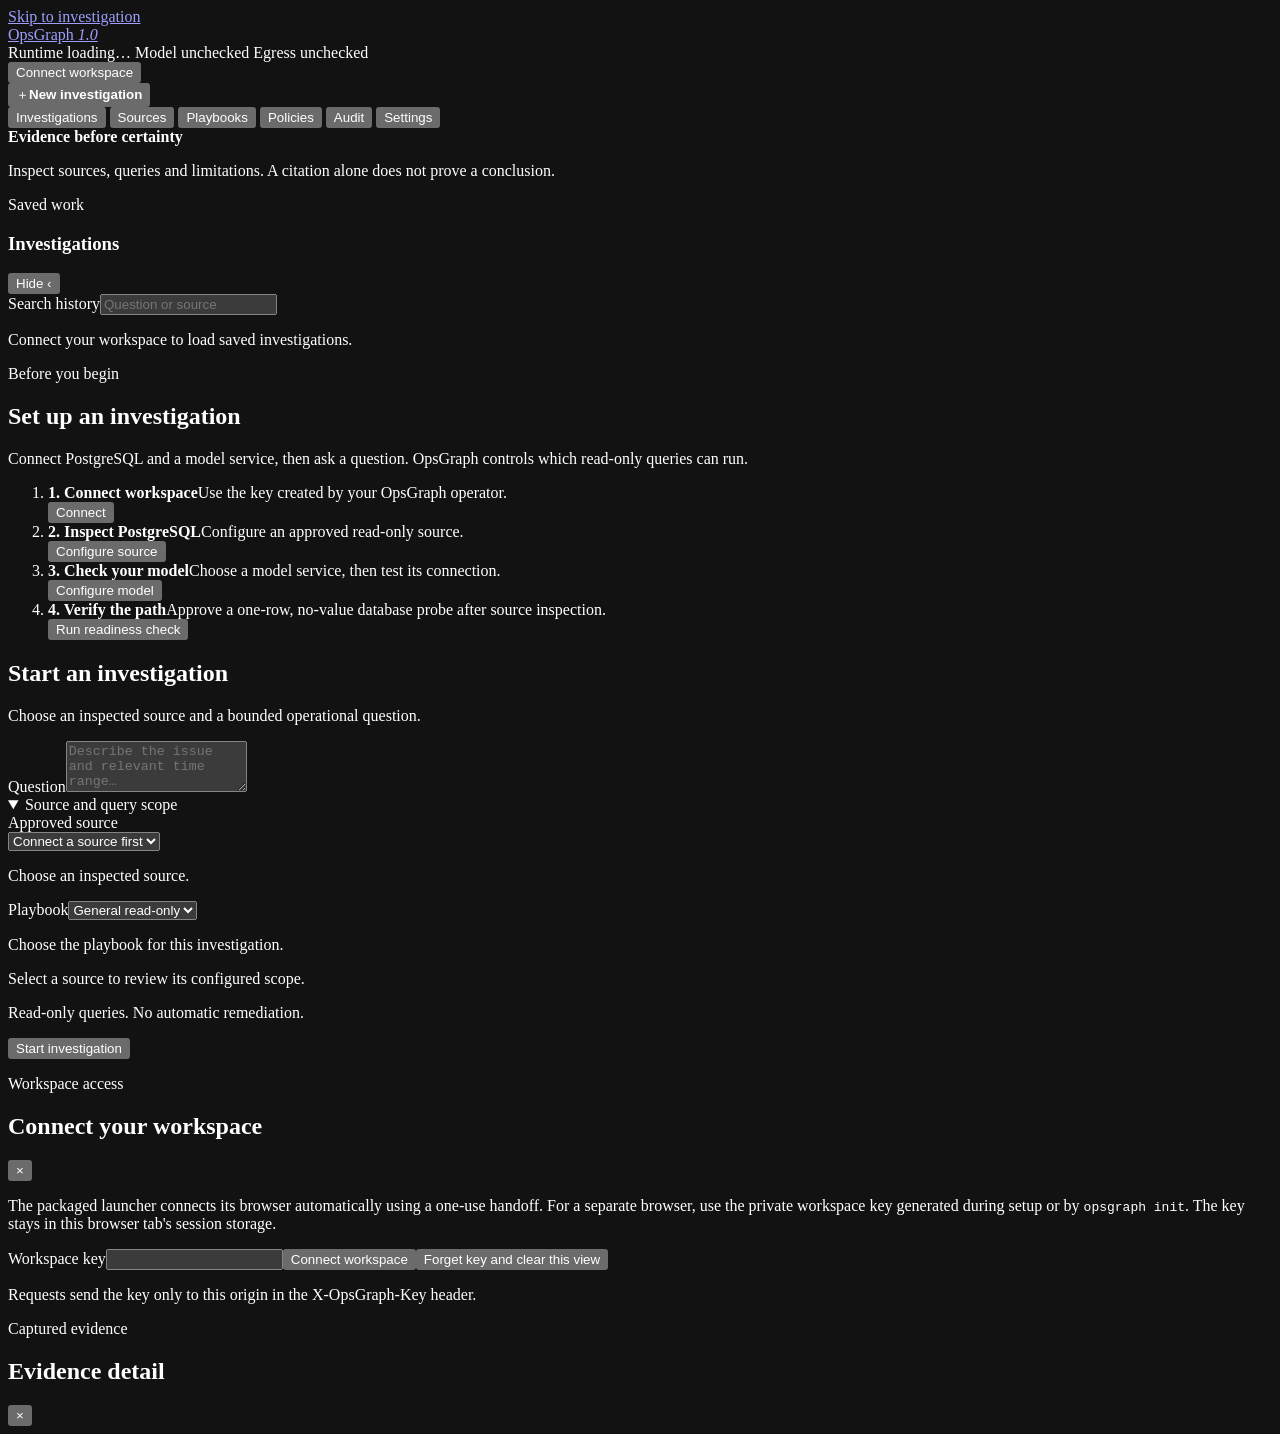
==== src/opsgraph/web/index.html @ 3e3de2ac "Refine investigation hierarchy and preserve navigation context" ====
<!doctype html>
<html lang="en">
<head>
  <meta charset="utf-8">
  <meta name="viewport" content="width=device-width, initial-scale=1, viewport-fit=cover">
  <meta name="description" content="OpsGraph: private PostgreSQL investigations with inspectable evidence.">
  <meta name="color-scheme" content="dark">
  <title>OpsGraph · Investigations</title>
  <link rel="icon" href="/assets/static/favicon.svg" type="image/svg+xml">
  <link rel="stylesheet" href="/assets/static/app.css">
</head>
<body>
  <a class="skip-link" href="#workspace">Skip to investigation</a>
  <header class="trust-bar">
    <a class="wordmark" href="#investigations" data-view="investigations"><img class="brand-mark" src="/assets/static/favicon.svg" alt="" aria-hidden="true">OpsGraph <em>1.0</em></a>
    <div class="trust-signals" aria-label="Reported runtime status">
      <span class="trust-signal checking" id="trustAccess">Runtime loading…</span>
      <span class="trust-signal checking" id="trustModel">Model unchecked</span>
      <span class="trust-signal checking" id="trustEgress">Egress unchecked</span>
    </div>
    <button class="secondary workspace-connect" id="openCredential">Connect workspace</button>
  </header>
  <div class="app-shell">
    <aside class="sidebar" aria-label="Primary navigation">
      <button class="new-investigation" id="newInvestigation"><span aria-hidden="true">＋</span><b>New investigation</b></button>
      <nav id="primaryNav">
        <button class="nav-item active" data-view="investigations" aria-current="page">Investigations</button>
        <button class="nav-item" data-view="sources">Sources</button>
        <button class="nav-item" data-view="playbooks">Playbooks</button>
        <button class="nav-item" data-view="policies">Policies</button>
        <button class="nav-item" data-view="audit">Audit</button>
        <button class="nav-item" data-view="settings">Settings</button>
      </nav>
      <div class="local-runtime"><b>Evidence before certainty</b><p>Inspect sources, queries and limitations. A citation alone does not prove a conclusion.</p></div>
    </aside>
    <main id="workspace" tabindex="-1">
      <div class="notice error" id="globalError" role="alert" hidden></div>
      <section class="view active" data-view-panel="investigations" aria-labelledby="investigationsTitle">
        <div class="investigation-layout">
          <aside class="case-list" id="historyPanel" aria-label="Investigation history">
            <div class="history-heading"><div><p class="eyebrow">Saved work</p><h1 id="investigationsTitle">Investigations</h1></div><button class="history-toggle" id="toggleHistory" aria-controls="historyPanel" aria-expanded="true">Hide ‹</button></div>
            <label for="caseSearch">Search history</label><input id="caseSearch" type="search" placeholder="Question or source">
            <p class="helper" id="historyMessage">Connect your workspace to load saved investigations.</p>
            <div id="caseList"></div>
          </aside>
          <button class="history-rail" id="showHistory" aria-controls="historyPanel" aria-expanded="false" hidden><span>History</span><b aria-hidden="true">›</b></button>
          <section class="case-workspace" aria-label="Current investigation">
            <section class="setup-card" id="onboarding" aria-labelledby="setupTitle">
              <p class="eyebrow">Before you begin</p><h2 id="setupTitle">Set up an investigation</h2>
              <p>Connect PostgreSQL and a model service, then ask a question. OpsGraph controls which read-only queries can run.</p>
              <ol class="setup-checklist">
                <li id="workspaceStep"><div><b id="workspaceStepTitle">1. Connect workspace</b><span id="workspaceReadiness">Use the key created by your OpsGraph operator.</span></div><button class="secondary" id="setupCredential">Connect</button></li>
                <li id="sourceStep"><div><b id="sourceStepTitle">2. Inspect PostgreSQL</b><span id="sourceReadiness">Configure an approved read-only source.</span></div><button class="secondary" id="setupSource" data-view="sources">Configure source</button></li>
                <li id="modelStep"><div><b id="modelStepTitle">3. Check your model</b><span id="modelReadiness">Choose a model service, then test its connection.</span></div><button class="secondary" id="setupModel" data-view="settings">Configure model</button></li>
                <li id="readinessStep"><div><b id="readinessStepTitle">4. Verify the path</b><span id="readinessReadiness">Approve a one-row, no-value database probe after source inspection.</span></div><button class="secondary" id="setupReadiness">Run readiness check</button></li>
              </ol>
            </section>
            <section id="runWorkspace" hidden>
              <header class="run-toolbar"><div class="run-toolbar-meta"><span>Investigation · <b id="runIdentity"></b></span><span class="run-state-badge" id="runState" aria-live="polite"></span><details class="run-scope"><summary id="runScopeSummary">Recorded investigation scope</summary><div id="runScope"></div></details></div><div class="case-actions"><button class="primary" id="openReport">Create report</button><button class="secondary" id="exportEvidence">Export JSON</button><button class="secondary" id="cancelRun" hidden>Cancel run</button><button class="secondary" id="retryRun" hidden>Retry this turn</button></div></header>
              <div class="earlier-turn-banner"><p id="earlierTurnNotice" class="helper" hidden></p><button id="returnLatestTurn" type="button" class="secondary" hidden>Return to latest turn</button></div>
              <div class="canvas-scroll conversation">
                <section class="previous-turn" id="previousTurn" aria-label="Earlier conversation turns" hidden></section>
                <article class="conversation-message operator-message" aria-labelledby="caseTitle">
                  <header class="message-author"><span aria-hidden="true">OP</span><div><b>You</b><small>asked <time id="runCreated"></time></small></div></header>
                  <h2 id="caseTitle" tabindex="-1"></h2><p id="runRelation" class="helper"></p>
                  <div class="message-context"><span>Source <b id="runSource"></b></span><span>Playbook <b id="runSkill"></b></span></div>
                </article>
                <section class="execution-card" aria-labelledby="executionTitle">
                  <div class="execution-heading"><span class="execution-dot" aria-hidden="true"></span><div><h3 id="executionTitle">Execution recorded</h3><p id="stageSummary" aria-live="polite">Waiting for recorded stage events.</p></div></div>
                  <details class="stage-disclosure" id="stageDisclosure"><summary>Show recorded stages</summary><ol class="stage-list" id="stageList"></ol><details class="activity-panel"><summary>Recorded activity</summary><p class="helper">Events recorded by the backend while work happens.</p><ol id="activityLog" aria-live="polite" aria-relevant="additions"></ol></details></details>
                  <p class="current-operation" id="currentOperation" role="status"></p><p class="connection-state" id="streamState" role="status"></p>
                </section>
                <div class="notice error" id="runError" role="alert" hidden></div>
                <article class="conversation-message opsgraph-message conversation-reply" id="conversationReply" hidden><header class="message-author"><span aria-hidden="true">OG</span><div><b>OpsGraph</b><small>Conversation · no database query</small></div></header><p id="conversationReplyText"></p></article>
                <article class="conversation-message opsgraph-message" id="answerThread" hidden>
                  <header class="message-author"><span aria-hidden="true">OG</span><div><b>OpsGraph</b><small id="answerContext">Model assessment · review against saved evidence</small></div></header>
                  <section class="decision-card" id="conclusionCard" hidden><div><p class="eyebrow">Model overview · unverified interpretation</p><h3 id="conclusionTitle"></h3><p>Review findings, captured records and limitations before relying on this assessment.</p></div></section>
                  <section class="finding-grid" id="findingGrid" aria-label="Findings"></section>
                  <section class="limitations-section" id="limitationsSection"><h3>What this result does not establish</h3><ul id="limitations"></ul><p id="captureStatus" class="helper"></p></section>
                  <section class="evidence-section" id="evidenceSection" hidden><button class="secondary" id="toggleEvidence" aria-expanded="false" aria-controls="evidencePanel">Show captured records</button><div id="evidencePanel" hidden><p class="helper">References identify what the model cited. They do not independently establish semantic support or causality.</p><div id="evidenceLedger"></div></div></section>
                </article>
              </div>
            </section>
            <section class="composer-section" aria-labelledby="composerTitle">
              <h2 id="composerTitle">Start an investigation</h2><p id="composerContext" class="helper">Choose an inspected source and a bounded operational question.</p>
              <form id="investigationForm">
                <label for="investigationQuestion">Question</label><textarea id="investigationQuestion" required minlength="1" maxlength="800" rows="3" placeholder="Describe the issue and relevant time range…"></textarea>
                <details class="scope-summary composer-scope" id="composerScopeDetails" open><summary>Source and query scope</summary><div class="composer-controls"><div class="composer-field" id="sourceComposerField"><label for="investigationSource">Approved source</label><div class="select-shell"><select id="investigationSource" required aria-describedby="sourceFieldHelp"><option value="">Connect a source first</option></select><span class="field-status" id="sourceLockBadge" aria-hidden="true" hidden>Same source</span></div><p class="field-help" id="sourceFieldHelp">Choose an inspected source.</p></div><div class="composer-field"><label for="investigationSkill">Playbook</label><select id="investigationSkill" aria-describedby="playbookFieldHelp"><option value="">General read-only</option></select><p class="field-help" id="playbookFieldHelp">Choose the playbook for this investigation.</p></div></div><div id="composerScope">Select a source to review its configured scope.</div></details>
                <div class="notice error" id="composerError" role="alert" hidden></div><div class="composer-actions"><p class="helper">Read-only queries. No automatic remediation.</p><button class="primary" id="submitRun" type="submit">Start investigation</button></div>
              </form>
            </section>
          </section>
        </div>
      </section>
      <section class="view catalog-view" data-view-panel="sources" aria-labelledby="sourcesTitle" hidden>
        <header class="page-header"><div><p class="eyebrow">Your data</p><h1 id="sourcesTitle">Sources</h1><p>Connect an approved PostgreSQL source with a dedicated read-only role.</p></div><button class="primary" id="addSource">Add source</button></header>
        <div class="hosting-intro"><div><span class="section-number" aria-hidden="true">01</span><h2>PostgreSQL, wherever you run it.</h2><p>Local or hosted. One connector, explicit scope, verified access.</p></div><p class="helper">Choosing a host changes setup guidance. Your connection must pass actual inspection and a bounded readiness check.</p></div>
        <div class="source-grid" id="sourceCatalog"><p class="helper">Connect workspace to load sources.</p></div>
        <section class="notice" id="savedConnection" hidden aria-live="polite"><h2>Database connection saved</h2><p>Your private connection is stored on this backend. Choose which tables OpsGraph may read, then check the connection. You do not need to paste it again.</p><button class="primary" id="finishSavedConnection" type="button">Choose tables and check connection</button></section>
        <section class="source-setup" id="sourceSetup" hidden>
          <div class="source-guide-column"><p class="eyebrow">Connection route</p><h2 id="sourceSetupTitle" tabindex="-1">Configure PostgreSQL</h2>
            <label for="sourceHosting">Where is your database hosted?</label><select id="sourceHosting" form="sourceForm"><option value="local">Local PostgreSQL</option><option value="self_hosted">Remote or self-hosted</option><option value="supabase">Supabase</option><option value="neon">Neon</option><option value="aws_rds">AWS RDS PostgreSQL</option><option value="google_cloud_sql">Google Cloud SQL</option><option value="azure">Azure Database for PostgreSQL</option><option value="digitalocean">DigitalOcean Managed PostgreSQL</option></select>
            <div id="hostingGuide" class="hosting-guide" aria-live="polite"><p class="helper">Connect your workspace to load hosting guidance.</p></div><div class="notice error" id="hostingError" role="alert" hidden></div><button class="secondary" id="retryHostingGuides" type="button" hidden>Reload hosting guidance</button>
            <details class="connection-storage"><summary>Configure your private connection</summary><p>The launcher stores your connection privately on the <strong>OpsGraph backend host</strong>. If it is missing, stop the launcher and run <code>opsgraph launch --configure</code>. Choose your hosting option when prompted.</p><p>Advanced installations use an approved environment-variable reference. Never paste a connection URL into browser source fields.</p><p>Source inspection works even when your model is unavailable.</p></details>
            <details class="role-guide"><summary>Create a least-privilege login</summary><p>Enter the exact tables in the source form, then generate a policy-bounded script for a PostgreSQL administrator to review. OpsGraph does not connect with administrator credentials and never executes this script.</p><div class="role-guide-controls"><label for="roleGuideName">Role name</label><input id="roleGuideName" value="opsgraph_reader" pattern="[a-z_][a-z0-9_]{0,62}" maxlength="63"><label for="roleGuideDatabase">Database name (optional)</label><input id="roleGuideDatabase" pattern="[a-z_][a-z0-9_]{0,62}" maxlength="63" placeholder="operations"><button class="secondary" id="generateRoleGuide" type="button">Generate reviewed scope</button></div><div class="notice error" id="roleGuideError" role="alert" hidden></div><p id="roleGuideStatus" class="helper" role="status">No script generated.</p><pre id="roleGuideOutput" hidden><code></code></pre><button class="secondary" id="copyRoleGuide" type="button" hidden>Copy script</button><ul id="roleGuideNotes" class="helper" hidden></ul><p>Passwords are set interactively with <code>createuser --pwprompt</code> or <code>\password</code>, never placed in generated SQL. Remote connections must verify the database certificate.</p></details>
          </div>
          <form id="sourceForm" class="credential-form"><fieldset id="sourceFields">
            <p class="eyebrow">Approved scope</p><h2>Choose what can be read.</h2><p class="helper">Save and inspect checks the actual connection and physical schema. It does not query source records or contact your model.</p>
            <label for="sourceName">Display name</label><input id="sourceName" required placeholder="Staging PostgreSQL">
            <details class="source-advanced"><summary>Connection reference and source identity</summary><label for="sourceId">Source ID</label><input id="sourceId" required pattern="[a-z][a-z0-9\-]{1,63}" placeholder="staging-readonly"><label for="sourceSecretRef">DSN environment variable name</label><input id="sourceSecretRef" required pattern="[A-Z][A-Z0-9_]{2,127}" placeholder="OPSGRAPH_SOURCE_DSN"><small>Must be approved by OPSGRAPH_ALLOWED_POSTGRES_SECRET_REFS. Never enter the connection URL.</small></details>
            <label for="sourceSchemas">Allowed schemas</label><input id="sourceSchemas" required value="public">
            <section id="tableDiscovery" hidden><h3>Choose your tables</h3><p id="tableDiscoveryStatus" class="helper" role="status"></p><div id="tableChoices"></div><button class="secondary" id="retryTableDiscovery" type="button">Refresh table list</button></section>
            <label for="sourceTables">Explicit allowed tables</label><input id="sourceTables" required placeholder="public.jobs, public.queues">
            <div id="inspectedTables" hidden></div>
            <section class="readiness-panel" id="sourceReadinessPanel" aria-labelledby="sourceReadinessTitle" hidden>
              <h3 id="sourceReadinessTitle">Bounded readiness check</h3>
              <p>After reviewing the inspection, approve one real read against one selected table. OpsGraph selects only the constant <code>1</code>, reads at most one row, retains no source value, uses a one-second-or-shorter timeout, and does not contact the model.</p>
              <label for="sourceReadinessTable">Approved table to probe</label><select id="sourceReadinessTable"></select>
              <label class="checkbox-label"><input id="confirmSourceReadiness" type="checkbox"><span>I reviewed this source scope and approve the bounded read described above.</span></label>
              <button class="secondary" id="runSourceReadiness" type="button" disabled>Run bounded readiness check</button>
              <p id="sourceReadinessStatus" role="status">Not run for this source revision.</p>
            </section>
            <label for="sourceEvidenceBindings">Playbook evidence mappings (optional)</label><textarea id="sourceEvidenceBindings" rows="3" placeholder="job_status=public.jobs&#10;queue_state=public.queues"></textarea><small>Required only for specialist playbooks that declare these evidence types. Map each to an allowed table. This is an evidence-coverage binding; it does not define column meanings, units, statuses or relationships. General read-only investigations do not require these mappings.</small>
            <label class="checkbox-label"><input id="sourceExternalEgress" type="checkbox"><span>Permit bounded evidence and schema metadata to reach an external model provider. Keep off for local inference.</span></label>
            <div class="notice error" id="sourceError" role="alert" hidden></div><section class="connection-diagnostic" id="sourceDiagnostic" aria-labelledby="sourceDiagnosticTitle" hidden><p class="eyebrow">Connection needs attention</p><h3 id="sourceDiagnosticTitle">Connection needs attention</h3><ol id="sourceDiagnosticSteps"></ol><p class="helper">No credentials or raw driver output are shown. Correct the configuration, then explicitly run the check again.</p></section><output id="sourceStatus"></output><button class="primary" id="saveSource" type="submit">Save and inspect source</button><button class="secondary" id="sourceContinue" type="button" hidden>Continue to investigation →</button></fieldset>
          </form>
        </section>
      </section>
      <section class="view catalog-view" data-view-panel="playbooks" aria-labelledby="playbooksTitle" hidden><header class="page-header"><div><p class="eyebrow">Repeatable methods</p><h1 id="playbooksTitle">Playbooks</h1><p>Reusable investigation methods. Playbook revisions are separate from the OpsGraph release version.</p></div></header><div class="catalog-grid" id="skillCatalog"><p>Connect workspace to load playbooks.</p></div><details class="advanced-skills"><summary>Advanced: configure a custom playbook</summary><p>Existing JSON configuration workflow. Saving validates a draft; publishing makes it selectable for this workspace.</p><form id="skillForm"><label for="skillJson">Playbook definition JSON</label><textarea id="skillJson" rows="12" required spellcheck="false" placeholder="Paste your playbook definition here"></textarea><div class="notice error" id="skillError" role="alert" hidden></div><p id="skillStatus" role="status"></p><button class="secondary" id="saveSkill" type="submit">Validate and save draft</button> <button class="secondary" id="publishSkill" type="button" disabled>Publish saved draft</button></form></details></section>
      <section class="view catalog-view" data-view-panel="policies" aria-labelledby="policiesTitle" hidden><header class="page-header"><div><p class="eyebrow">Application controls</p><h1 id="policiesTitle">Policies</h1><p>Effective server policy. Source and playbook bounds may further restrict access.</p></div></header><pre class="data-block" id="policyDetails">Connect workspace to load policy.</pre></section>
      <section class="view catalog-view" data-view-panel="audit" aria-labelledby="auditTitle" hidden><header class="page-header"><div><p class="eyebrow">Recorded decisions</p><h1 id="auditTitle">Audit</h1><p>Backend audit records. Local hash verification does not prove that a conclusion is true.</p></div><button class="secondary" id="exportAudit">Export audit</button></header><pre class="data-block" id="auditDetails">Connect workspace to load audit records.</pre></section>
      <section class="view catalog-view" data-view-panel="settings" aria-labelledby="settingsTitle" hidden>
        <header class="page-header"><div><p class="eyebrow">Backend configuration</p><h1 id="settingsTitle">Settings</h1><p>Choose your model, save its connection, then test it with a real structured request.</p></div></header>
        <div class="settings-grid"><section><h2>Provider and model</h2><p>Choose a supported connection preset, enter the exact model identifier, save, and then run the bounded connection test. Configuration stays on this backend.</p>
          <form id="providerForm">
            <fieldset id="providerFields" disabled>
              <label for="modelProvider">Connection preset</label><select id="modelProvider"><optgroup label="Local runtimes"><option value="ollama">Ollama</option><option value="lm_studio">LM Studio</option><option value="vllm">vLLM</option></optgroup><optgroup label="Hosted providers"><option value="openai">OpenAI</option><option value="anthropic">Anthropic</option><option value="openrouter">OpenRouter</option><option value="groq">Groq</option><option value="together">Together AI</option><option value="mistral">Mistral AI</option></optgroup><optgroup label="Manual"><option value="custom_openai">Custom OpenAI-compatible endpoint</option></optgroup></select><p class="helper">Presets select a protocol and safe endpoint defaults. They do not discover models or guarantee account access.</p>
              <label for="modelName">Model identifier</label><input id="modelName" required maxlength="200" placeholder="qwen3:8b" autocomplete="off" spellcheck="false"><p class="helper">Enter a model installed in your runtime or available in your provider account. No model download starts automatically.</p>
              <div id="modelEndpointField"><label for="modelEndpoint">API endpoint</label><input id="modelEndpoint" type="url" required maxlength="2000" placeholder="http://127.0.0.1:11434/v1" spellcheck="false"><p id="modelEndpointHelp" class="helper">Address reachable from the OpsGraph backend. Inside Docker, localhost means the OpsGraph container.</p></div>
              <label for="modelApiKey">API key (optional for local models)</label><input id="modelApiKey" type="password" autocomplete="new-password" spellcheck="false" maxlength="4096" aria-describedby="modelKeyStatus"><p id="modelKeyStatus" class="helper">Stored keys are never displayed. Leave blank to retain a key for the same provider and endpoint.</p>
              <label class="checkbox-label"><input id="clearModelKey" type="checkbox"><span>Remove the saved key</span></label>
              <details class="model-advanced"><summary>Advanced connection settings</summary>
                <label for="modelProfile">Structured response profile</label><select id="modelProfile"><option value="">Preset default</option><option value="ollama">Ollama</option><option value="standard">Standard</option></select>
                <label for="modelReasoning">Reasoning effort</label><select id="modelReasoning"><option value="">Provider default (omit)</option><option value="none">None</option><option value="low">Low</option><option value="medium">Medium</option><option value="high">High</option></select>
                <label for="modelTimeout">Request timeout (seconds)</label><input id="modelTimeout" type="number" min="0.1" max="600" step="0.1" required value="300">
                <label for="modelMaxOutput">Maximum output tokens</label><input id="modelMaxOutput" type="number" min="1" max="32768" step="1" required value="1024"><p class="helper">Caps each structured model response. This does not change the SQL row limit.</p>
              </details>
              <label class="checkbox-label"><input id="modelExternalEgress" type="checkbox"><span>I permit this configuration to contact an external model provider. Investigations additionally require approval on each source.</span></label><p id="modelEgressStatus" class="helper"></p>
              <button class="primary" id="saveProvider" type="submit">Save model configuration</button>
            </fieldset>
            <p id="providerSaveStatus" role="status">Connect your workspace to configure a model.</p><div class="notice error" id="providerSaveError" role="alert" hidden></div>
          </form>
        </section><section><h2>Verify connection</h2><p>Saving validates configuration only. This test sends a small structured request to the selected model; it sends no database schema, question, or evidence.</p><dl class="detail-list" id="providerConfig"><div><dt>Status</dt><dd>Connect workspace to read configuration.</dd></div></dl><button class="primary" id="testProvider">Test actual model connection</button><p id="providerTestStatus" role="status">No connection test performed in this tab.</p><div class="notice error" id="providerError" role="alert" hidden></div></section></div>
        <details class="runtime-details"><summary>Advanced: reported runtime</summary><pre class="data-block" id="runtimeDetails">Reading runtime…</pre></details>
      </section>
    </main>
  </div>
  <div class="drawer-backdrop" id="drawerBackdrop" hidden></div>
  <aside class="drawer" id="credentialDrawer" role="dialog" aria-modal="true" aria-labelledby="credentialDrawerTitle" aria-hidden="true">
    <header><div><p class="eyebrow">Workspace access</p><h2 id="credentialDrawerTitle">Connect your workspace</h2></div><button class="drawer-close" aria-label="Close workspace connection">×</button></header>
    <form class="drawer-body credential-form" id="credentialForm"><p>The packaged launcher connects its browser automatically using a one-use handoff. For a separate browser, use the private workspace key generated during setup or by <code>opsgraph init</code>. The key stays in this browser tab's session storage.</p><label for="workspaceKey">Workspace key</label><input id="workspaceKey" type="password" autocomplete="off" required spellcheck="false"><div class="notice error" id="credentialError" role="alert" hidden></div><button class="primary" id="saveCredential" type="submit">Connect workspace</button><button class="secondary" id="clearCredential" type="button">Forget key and clear this view</button><p class="helper">Requests send the key only to this origin in the X-OpsGraph-Key header.</p></form>
  </aside>
  <aside class="drawer evidence-drawer" id="evidenceDrawer" role="dialog" aria-modal="true" aria-labelledby="evidenceDrawerTitle" aria-hidden="true"><header><div><p class="eyebrow">Captured evidence</p><h2 id="evidenceDrawerTitle">Evidence detail</h2></div><button class="drawer-close" aria-label="Close evidence detail">×</button></header><div class="drawer-body" id="evidenceDetail"></div></aside>
  <dialog class="drawer report-drawer" id="reportDrawer" aria-modal="true" aria-labelledby="reportDrawerTitle" aria-hidden="true">
    <header><div><p class="eyebrow">Evidence handoff</p><h2 id="reportDrawerTitle">Create an incident report</h2></div><button class="drawer-close" aria-label="Close incident report">×</button></header>
    <div class="drawer-body">
      <p>Build a readable Markdown brief from this saved attempt. No new database or model request is made. Failed and incomplete attempts keep their recorded state.</p>
      <form id="reportForm"><fieldset class="report-options"><legend>Choose content to include</legend>
        <label><input type="checkbox" id="reportQuestion" checked><span><b>Question</b><small>Your original investigation request</small></span></label>
        <label><input type="checkbox" id="reportFindings" checked><span><b>Findings and limitations</b><small>Model assessments, references and recorded failures</small></span></label>
        <label><input type="checkbox" id="reportScope" checked><span><b>Execution scope</b><small>Recorded tables, bounds and configuration revisions</small></span></label>
        <label><input type="checkbox" id="reportSql"><span><b>Executed SQL</b><small>May contain sensitive identifiers or literals</small></span></label>
        <label><input type="checkbox" id="reportRows"><span><b>Captured records</b><small>May contain sensitive source values</small></span></label>
      </fieldset><p class="helper">All included content can be sensitive. This report does not automatically redact it. Review the preview before sharing.</p><button class="secondary" id="previewReport" type="submit">Generate preview</button></form>
      <output id="reportStatus"></output><div class="notice error" id="reportError" role="alert" hidden></div>
      <section id="reportPreviewPanel" hidden aria-labelledby="reportPreviewTitle"><div class="report-preview-heading"><h3 id="reportPreviewTitle">Report preview</h3><span id="reportSnapshot"></span></div><article id="reportDocument" class="report-document" aria-label="Readable incident report"></article><details class="report-markdown"><summary>View and select Markdown</summary><textarea id="reportPreview" readonly rows="12" aria-label="Incident report Markdown preview" spellcheck="false"></textarea></details></section>
      <label class="checkbox-label"><input type="checkbox" id="confirmReportReview" disabled><span>I reviewed this preview and its selected content for sharing.</span></label>
      <div class="report-actions"><button class="primary" id="downloadReport" disabled>Download Markdown</button><button class="secondary" id="copyReport" disabled>Copy report</button></div><p class="helper">Downloads stay local. OpsGraph does not send this report to another service.</p>
    </div>
  </dialog>
  <div class="toast" id="toast" role="status" aria-live="polite"></div>
  <script src="/assets/static/events.js"></script>
  <script src="/assets/static/view-state.js"></script>
  <script src="/assets/static/app.js"></script>
</body>
</html>
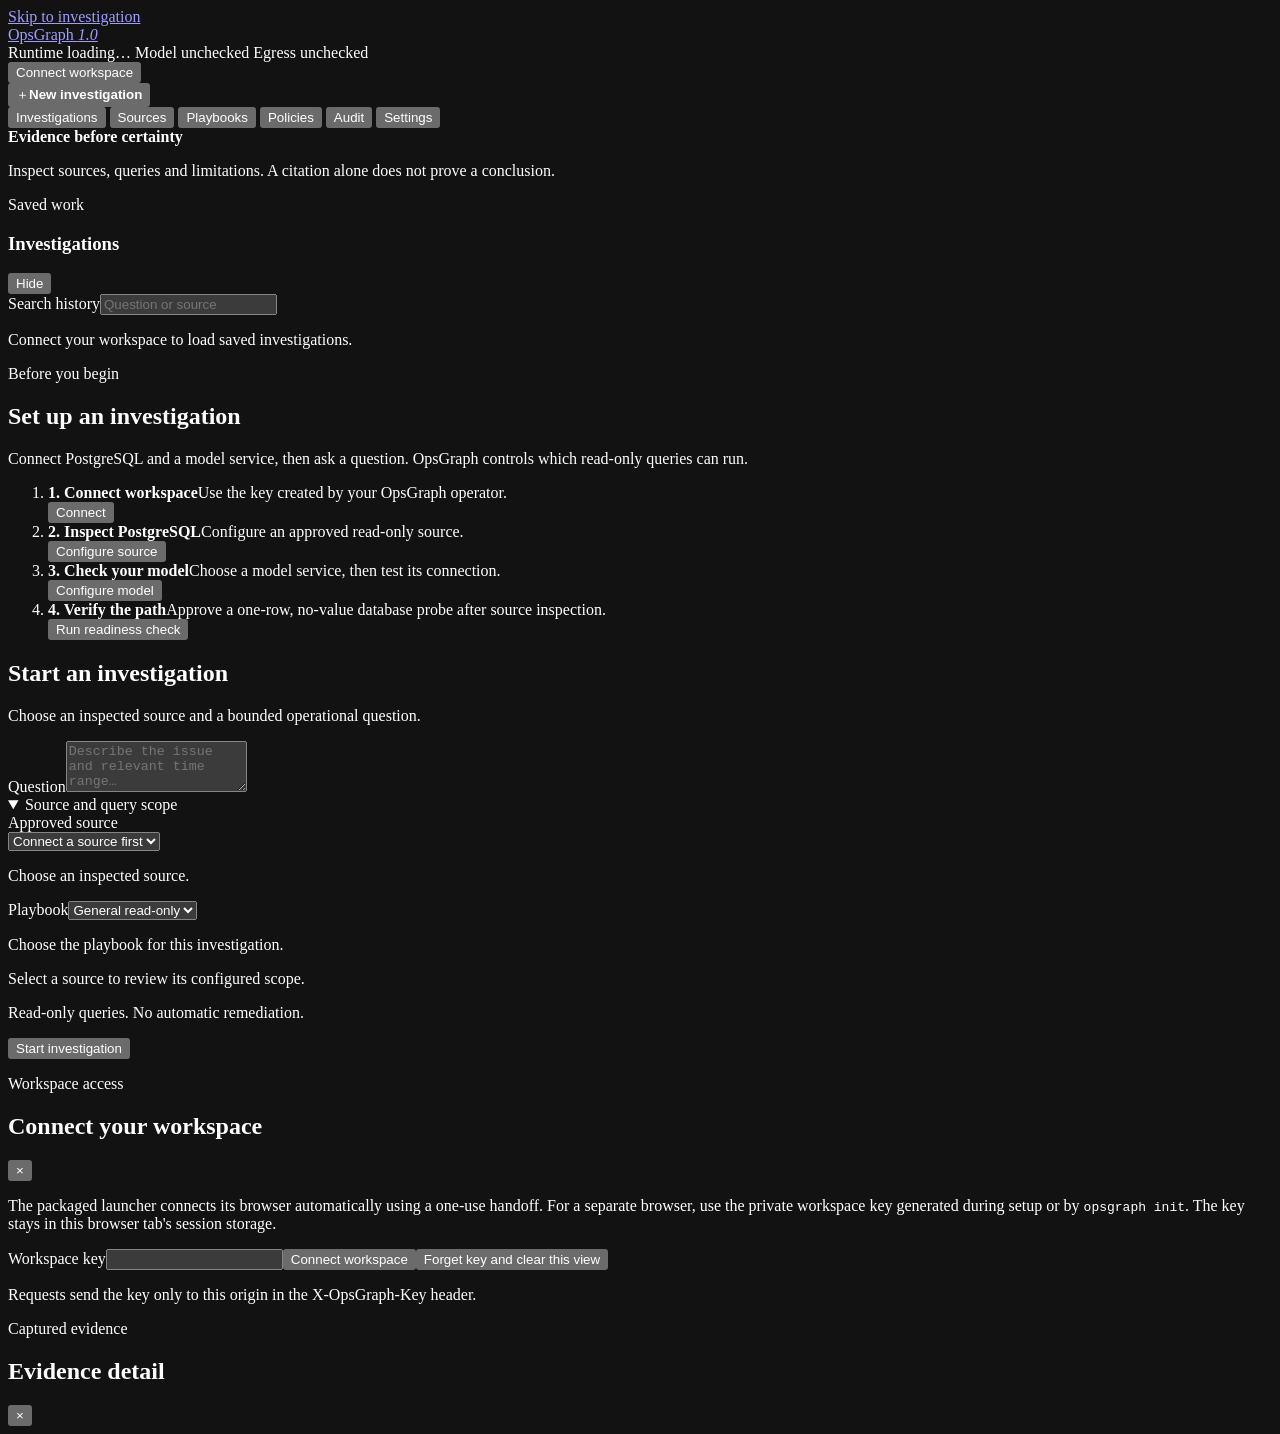
==== commit 1574f021: "Align disclosure and select chevrons across the workspace" ====
--- a/src/opsgraph/web/index.html
+++ b/src/opsgraph/web/index.html
@@ -38,12 +38,12 @@
       <section class="view active" data-view-panel="investigations" aria-labelledby="investigationsTitle">
         <div class="investigation-layout">
           <aside class="case-list" id="historyPanel" aria-label="Investigation history">
-            <div class="history-heading"><div><p class="eyebrow">Saved work</p><h1 id="investigationsTitle">Investigations</h1></div><button class="history-toggle" id="toggleHistory" aria-controls="historyPanel" aria-expanded="true">Hide ‹</button></div>
+            <div class="history-heading"><div><p class="eyebrow">Saved work</p><h1 id="investigationsTitle">Investigations</h1></div><button class="history-toggle" id="toggleHistory" aria-controls="historyPanel" aria-expanded="true" aria-label="Hide investigation history">Hide<span class="control-chevron control-chevron-left" aria-hidden="true"></span></button></div>
             <label for="caseSearch">Search history</label><input id="caseSearch" type="search" placeholder="Question or source">
             <p class="helper" id="historyMessage">Connect your workspace to load saved investigations.</p>
             <div id="caseList"></div>
           </aside>
-          <button class="history-rail" id="showHistory" aria-controls="historyPanel" aria-expanded="false" hidden><span>History</span><b aria-hidden="true">›</b></button>
+          <button class="history-rail" id="showHistory" aria-controls="historyPanel" aria-expanded="false" hidden><span>History</span><b class="control-chevron control-chevron-right" aria-hidden="true"></b></button>
           <section class="case-workspace" aria-label="Current investigation">
             <section class="setup-card" id="onboarding" aria-labelledby="setupTitle">
               <p class="eyebrow">Before you begin</p><h2 id="setupTitle">Set up an investigation</h2>
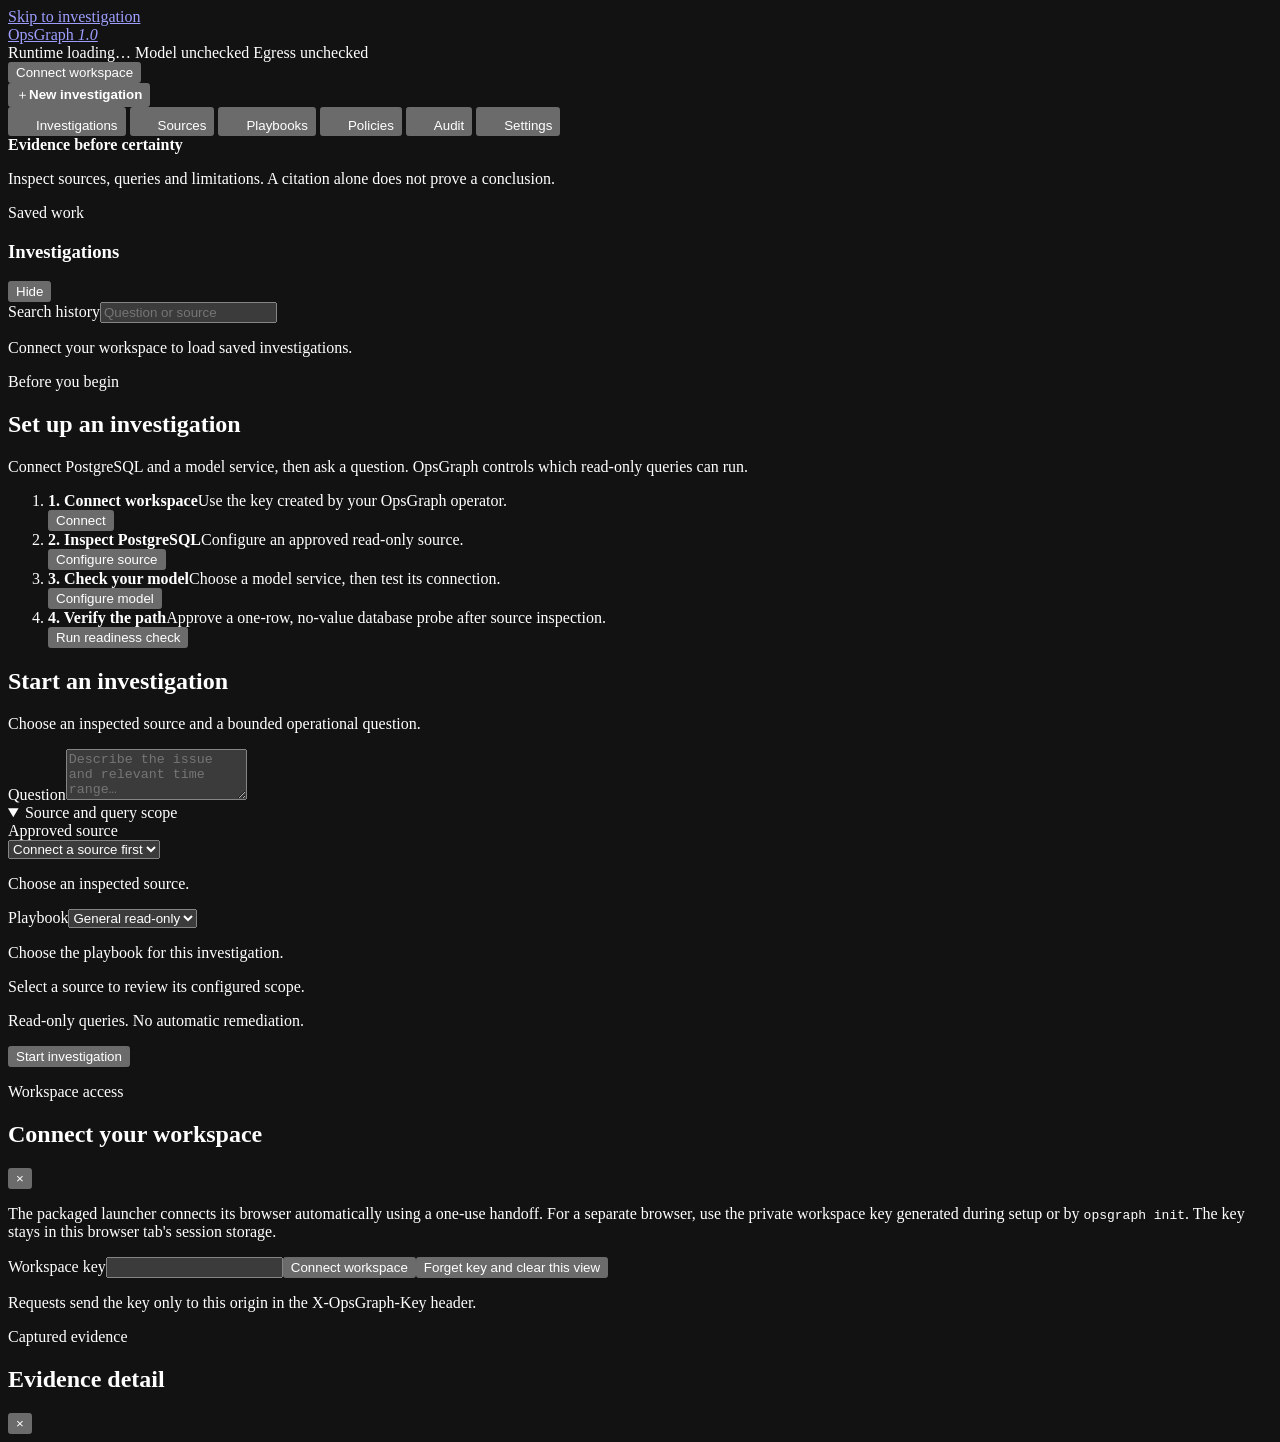
==== commit ffcb1a1b: "Add line icons to workspace navigation and evidence actions" ====
--- a/src/opsgraph/web/index.html
+++ b/src/opsgraph/web/index.html
@@ -24,12 +24,12 @@
     <aside class="sidebar" aria-label="Primary navigation">
       <button class="new-investigation" id="newInvestigation"><span aria-hidden="true">＋</span><b>New investigation</b></button>
       <nav id="primaryNav">
-        <button class="nav-item active" data-view="investigations" aria-current="page">Investigations</button>
-        <button class="nav-item" data-view="sources">Sources</button>
-        <button class="nav-item" data-view="playbooks">Playbooks</button>
-        <button class="nav-item" data-view="policies">Policies</button>
-        <button class="nav-item" data-view="audit">Audit</button>
-        <button class="nav-item" data-view="settings">Settings</button>
+        <button class="nav-item active" data-view="investigations" aria-current="page"><svg class="ui-icon" width="20" height="20" aria-hidden="true" focusable="false"><use href="/assets/static/icons.svg#search"></use></svg>Investigations</button>
+        <button class="nav-item" data-view="sources"><svg class="ui-icon" width="20" height="20" aria-hidden="true" focusable="false"><use href="/assets/static/icons.svg#database"></use></svg>Sources</button>
+        <button class="nav-item" data-view="playbooks"><svg class="ui-icon" width="20" height="20" aria-hidden="true" focusable="false"><use href="/assets/static/icons.svg#book-open"></use></svg>Playbooks</button>
+        <button class="nav-item" data-view="policies"><svg class="ui-icon" width="20" height="20" aria-hidden="true" focusable="false"><use href="/assets/static/icons.svg#shield-check"></use></svg>Policies</button>
+        <button class="nav-item" data-view="audit"><svg class="ui-icon" width="20" height="20" aria-hidden="true" focusable="false"><use href="/assets/static/icons.svg#scroll-text"></use></svg>Audit</button>
+        <button class="nav-item" data-view="settings"><svg class="ui-icon" width="20" height="20" aria-hidden="true" focusable="false"><use href="/assets/static/icons.svg#sliders"></use></svg>Settings</button>
       </nav>
       <div class="local-runtime"><b>Evidence before certainty</b><p>Inspect sources, queries and limitations. A citation alone does not prove a conclusion.</p></div>
     </aside>
@@ -56,7 +56,7 @@
               </ol>
             </section>
             <section id="runWorkspace" hidden>
-              <header class="run-toolbar"><div class="run-toolbar-meta"><span>Investigation · <b id="runIdentity"></b></span><span class="run-state-badge" id="runState" aria-live="polite"></span><details class="run-scope"><summary id="runScopeSummary">Recorded investigation scope</summary><div id="runScope"></div></details></div><div class="case-actions"><button class="primary" id="openReport">Create report</button><button class="secondary" id="exportEvidence">Export JSON</button><button class="secondary" id="cancelRun" hidden>Cancel run</button><button class="secondary" id="retryRun" hidden>Retry this turn</button></div></header>
+              <header class="run-toolbar"><div class="run-toolbar-meta"><span>Investigation · <b id="runIdentity"></b></span><span class="run-state-badge" id="runState" aria-live="polite"></span><details class="run-scope"><summary id="runScopeSummary">Recorded investigation scope</summary><div id="runScope"></div></details></div><div class="case-actions"><button class="primary icon-label" id="openReport"><svg class="ui-icon" width="20" height="20" aria-hidden="true" focusable="false"><use href="/assets/static/icons.svg#file-down"></use></svg>Create report</button><button class="secondary" id="exportEvidence">Export JSON</button><button class="secondary" id="cancelRun" hidden>Cancel run</button><button class="secondary" id="retryRun" hidden>Retry this turn</button></div></header>
               <div class="earlier-turn-banner"><p id="earlierTurnNotice" class="helper" hidden></p><button id="returnLatestTurn" type="button" class="secondary" hidden>Return to latest turn</button></div>
               <div class="canvas-scroll conversation">
                 <section class="previous-turn" id="previousTurn" aria-label="Earlier conversation turns" hidden></section>
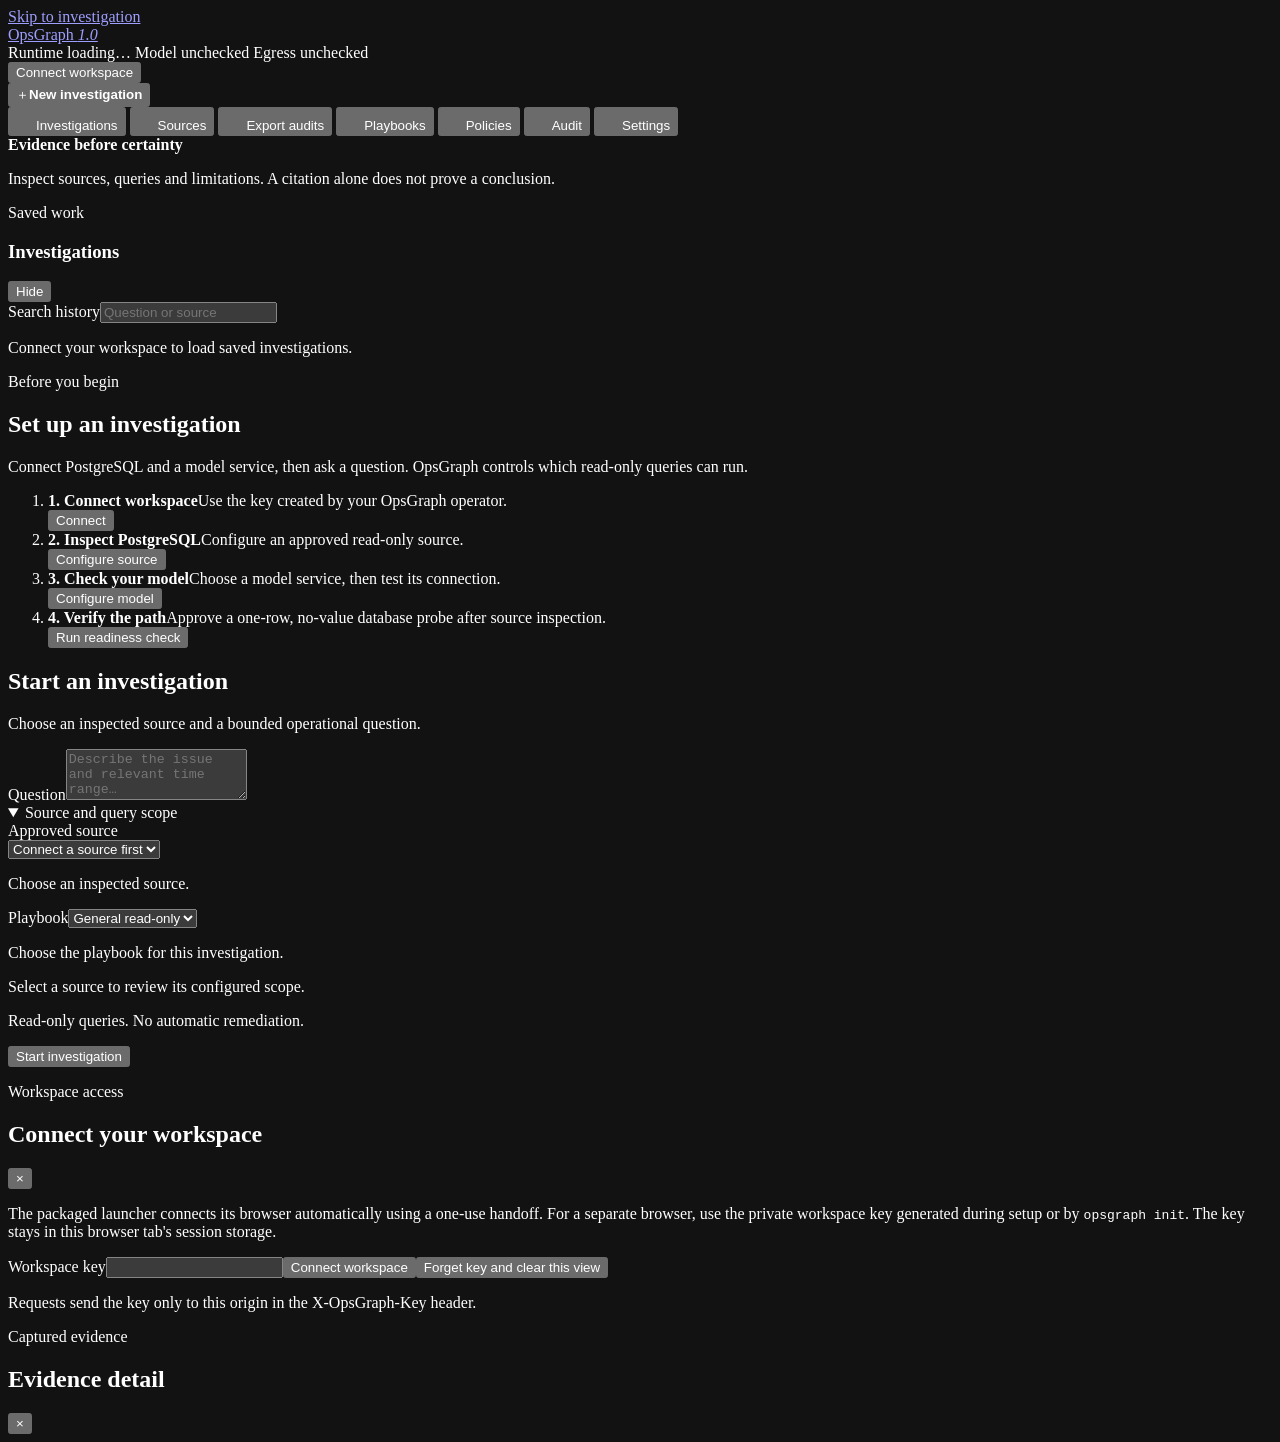
==== commit a8ee361d: "Add export audit workspace and isolated synthetic smoke demo" ====
--- a/src/opsgraph/web/index.html
+++ b/src/opsgraph/web/index.html
@@ -26,6 +26,7 @@
       <nav id="primaryNav">
         <button class="nav-item active" data-view="investigations" aria-current="page"><svg class="ui-icon" width="20" height="20" aria-hidden="true" focusable="false"><use href="/assets/static/icons.svg#search"></use></svg>Investigations</button>
         <button class="nav-item" data-view="sources"><svg class="ui-icon" width="20" height="20" aria-hidden="true" focusable="false"><use href="/assets/static/icons.svg#database"></use></svg>Sources</button>
+        <button class="nav-item" data-view="work-outcomes"><svg class="ui-icon" width="20" height="20" aria-hidden="true" focusable="false"><use href="/assets/static/icons.svg#file-search"></use></svg>Export audits</button>
         <button class="nav-item" data-view="playbooks"><svg class="ui-icon" width="20" height="20" aria-hidden="true" focusable="false"><use href="/assets/static/icons.svg#book-open"></use></svg>Playbooks</button>
         <button class="nav-item" data-view="policies"><svg class="ui-icon" width="20" height="20" aria-hidden="true" focusable="false"><use href="/assets/static/icons.svg#shield-check"></use></svg>Policies</button>
         <button class="nav-item" data-view="audit"><svg class="ui-icon" width="20" height="20" aria-hidden="true" focusable="false"><use href="/assets/static/icons.svg#scroll-text"></use></svg>Audit</button>
@@ -126,6 +127,30 @@
           </form>
         </section>
       </section>
+      <section class="view catalog-view" data-view-panel="work-outcomes" aria-labelledby="workOutcomesTitle" hidden>
+        <header class="page-header"><div><p class="eyebrow">Promises → outcomes</p><h1 id="workOutcomesTitle">Which exports missed their deadline?</h1><p>Count accepted work, retain uncertainty and recheck the same cohort. Application calculations; no model needed.</p></div><button class="secondary" id="mwRefresh" disabled>Refresh saved audits</button></header>
+        <div class="notice error" id="mwError" role="alert" hidden></div><p id="mwStatus" role="status">Connect workspace to load reviewed contracts.</p>
+        <div class="outcome-layout">
+          <section class="outcome-inputs"><h2>Audit scope</h2><form id="mwForm"><fieldset id="mwFields" disabled>
+            <label for="mwContract">Reviewed contract</label><select id="mwContract" required><option value="">Select a reviewed contract</option></select><details><summary>Inspect selected definition</summary><pre class="data-block" id="mwDefinition">No contract selected.</pre></details>
+            <label for="mwTenant">Tenant identifier</label><input id="mwTenant" required maxlength="128" autocomplete="off" placeholder="tenant-a">
+            <label for="mwStart">Accepted from (inclusive, UTC)</label><input id="mwStart" type="datetime-local" step="1" required>
+            <label for="mwEnd">Accepted before (exclusive, UTC)</label><input id="mwEnd" type="datetime-local" step="1" required>
+            <label for="mwCutoff">Outcome cutoff (UTC)</label><input id="mwCutoff" type="datetime-local" step="1" required><p class="helper">One tenant; at most 31 days. The cutoff must be at or after the window ends. Counts use the whole accepted population; the examples are bounded.</p>
+            <button class="primary" type="submit" id="mwRun">Run export audit</button>
+          </fieldset></form>
+          <details class="outcome-contract-review"><summary>Operator: review a contract</summary><p>First configure, inspect and verify a read-only PostgreSQL source in Sources. Review the mapping and the meaning of its authoritative coverage watermark. Validation checks columns and scope; it cannot prove these business meanings.</p><form id="mwReviewForm"><fieldset id="mwReviewFields" disabled><label for="mwContractJson">Complete WorkOutcomeContract JSON</label><textarea id="mwContractJson" required rows="10" spellcheck="false"></textarea><label class="checkbox-label"><input type="checkbox" id="mwConfirm" required><span>I reviewed the promise grain, tenant joins, deadline, terminal statuses, legitimate cancellations and authoritative source coverage.</span></label><button class="secondary" type="submit" id="mwSave">Save immutable reviewed version</button></fieldset></form></details>
+          <h2>Saved export audits</h2><div id="mwHistory"><p class="helper">No audits loaded.</p></div>
+        </section>
+        <section id="mwResult" class="outcome-result" hidden aria-labelledby="mwResultTitle"><p class="eyebrow">Captured reconciliation</p><h2 id="mwResultTitle" tabindex="-1">Audit result</h2><p id="mwScope"></p><div id="mwCounts" class="outcome-counts"></div><p id="mwQuality" class="helper"></p><p id="mwComparison" role="status"></p>
+          <section><h3>Overdue examples</h3><p id="mwSampleNote" class="helper"></p><div class="outcome-table-wrap"><table class="outcome-table"><thead><tr><th>Promise</th><th>Customer</th><th>Deadline (UTC)</th></tr></thead><tbody id="mwExamples"></tbody></table></div></section>
+          <h3>What this establishes</h3><ul id="mwLimitations"></ul>
+          <form id="mwRecheckForm"><fieldset id="mwRecheckFields" disabled><label for="mwLater">Recheck this same cohort at a later cutoff (UTC)</label><input id="mwLater" type="datetime-local" step="1" required><p class="helper">Only the cutoff changes. This rereads the database and preserves the earlier capture. It does not retry or repair customer work.</p><button class="secondary" id="mwRecheck" type="submit">Recheck original cohort</button></fieldset></form>
+          <div class="case-actions"><button class="secondary" id="mwInspect" disabled>Open saved evidence / report</button><button class="secondary" id="mwExport" disabled>Export audit JSON</button><button class="secondary" id="mwCancel" hidden>Cancel audit</button></div>
+          <details><summary>Developer evidence: SQL and calculation</summary><p class="helper">Inspect the exact captured query, full totals and separately hashed calculation. Digests do not authenticate database origin or establish causality.</p><pre class="data-block" id="mwEvidence"></pre></details>
+        </section>
+      </div>
+      </section>
       <section class="view catalog-view" data-view-panel="playbooks" aria-labelledby="playbooksTitle" hidden><header class="page-header"><div><p class="eyebrow">Repeatable methods</p><h1 id="playbooksTitle">Playbooks</h1><p>Reusable investigation methods. Playbook revisions are separate from the OpsGraph release version.</p></div></header><div class="catalog-grid" id="skillCatalog"><p>Connect workspace to load playbooks.</p></div><details class="advanced-skills"><summary>Advanced: configure a custom playbook</summary><p>Existing JSON configuration workflow. Saving validates a draft; publishing makes it selectable for this workspace.</p><form id="skillForm"><label for="skillJson">Playbook definition JSON</label><textarea id="skillJson" rows="12" required spellcheck="false" placeholder="Paste your playbook definition here"></textarea><div class="notice error" id="skillError" role="alert" hidden></div><p id="skillStatus" role="status"></p><button class="secondary" id="saveSkill" type="submit">Validate and save draft</button> <button class="secondary" id="publishSkill" type="button" disabled>Publish saved draft</button></form></details></section>
       <section class="view catalog-view" data-view-panel="policies" aria-labelledby="policiesTitle" hidden><header class="page-header"><div><p class="eyebrow">Application controls</p><h1 id="policiesTitle">Policies</h1><p>Effective server policy. Source and playbook bounds may further restrict access.</p></div></header><pre class="data-block" id="policyDetails">Connect workspace to load policy.</pre></section>
       <section class="view catalog-view" data-view-panel="audit" aria-labelledby="auditTitle" hidden><header class="page-header"><div><p class="eyebrow">Recorded decisions</p><h1 id="auditTitle">Audit</h1><p>Backend audit records. Local hash verification does not prove that a conclusion is true.</p></div><button class="secondary" id="exportAudit">Export audit</button></header><pre class="data-block" id="auditDetails">Connect workspace to load audit records.</pre></section>
@@ -167,7 +192,7 @@
       <p>Build a readable Markdown brief from this saved attempt. No new database or model request is made. Failed and incomplete attempts keep their recorded state.</p>
       <form id="reportForm"><fieldset class="report-options"><legend>Choose content to include</legend>
         <label><input type="checkbox" id="reportQuestion" checked><span><b>Question</b><small>Your original investigation request</small></span></label>
-        <label><input type="checkbox" id="reportFindings" checked><span><b>Findings and limitations</b><small>Model assessments, references and recorded failures</small></span></label>
+        <label><input type="checkbox" id="reportFindings" checked><span><b>Findings and limitations</b><small>Recorded assessments or calculations, references and failures</small></span></label>
         <label><input type="checkbox" id="reportScope" checked><span><b>Execution scope</b><small>Recorded tables, bounds and configuration revisions</small></span></label>
         <label><input type="checkbox" id="reportSql"><span><b>Executed SQL</b><small>May contain sensitive identifiers or literals</small></span></label>
         <label><input type="checkbox" id="reportRows"><span><b>Captured records</b><small>May contain sensitive source values</small></span></label>
@@ -181,6 +206,7 @@
   <div class="toast" id="toast" role="status" aria-live="polite"></div>
   <script src="/assets/static/events.js"></script>
   <script src="/assets/static/view-state.js"></script>
+  <script src="/assets/static/work-outcomes.js"></script>
   <script src="/assets/static/app.js"></script>
 </body>
 </html>
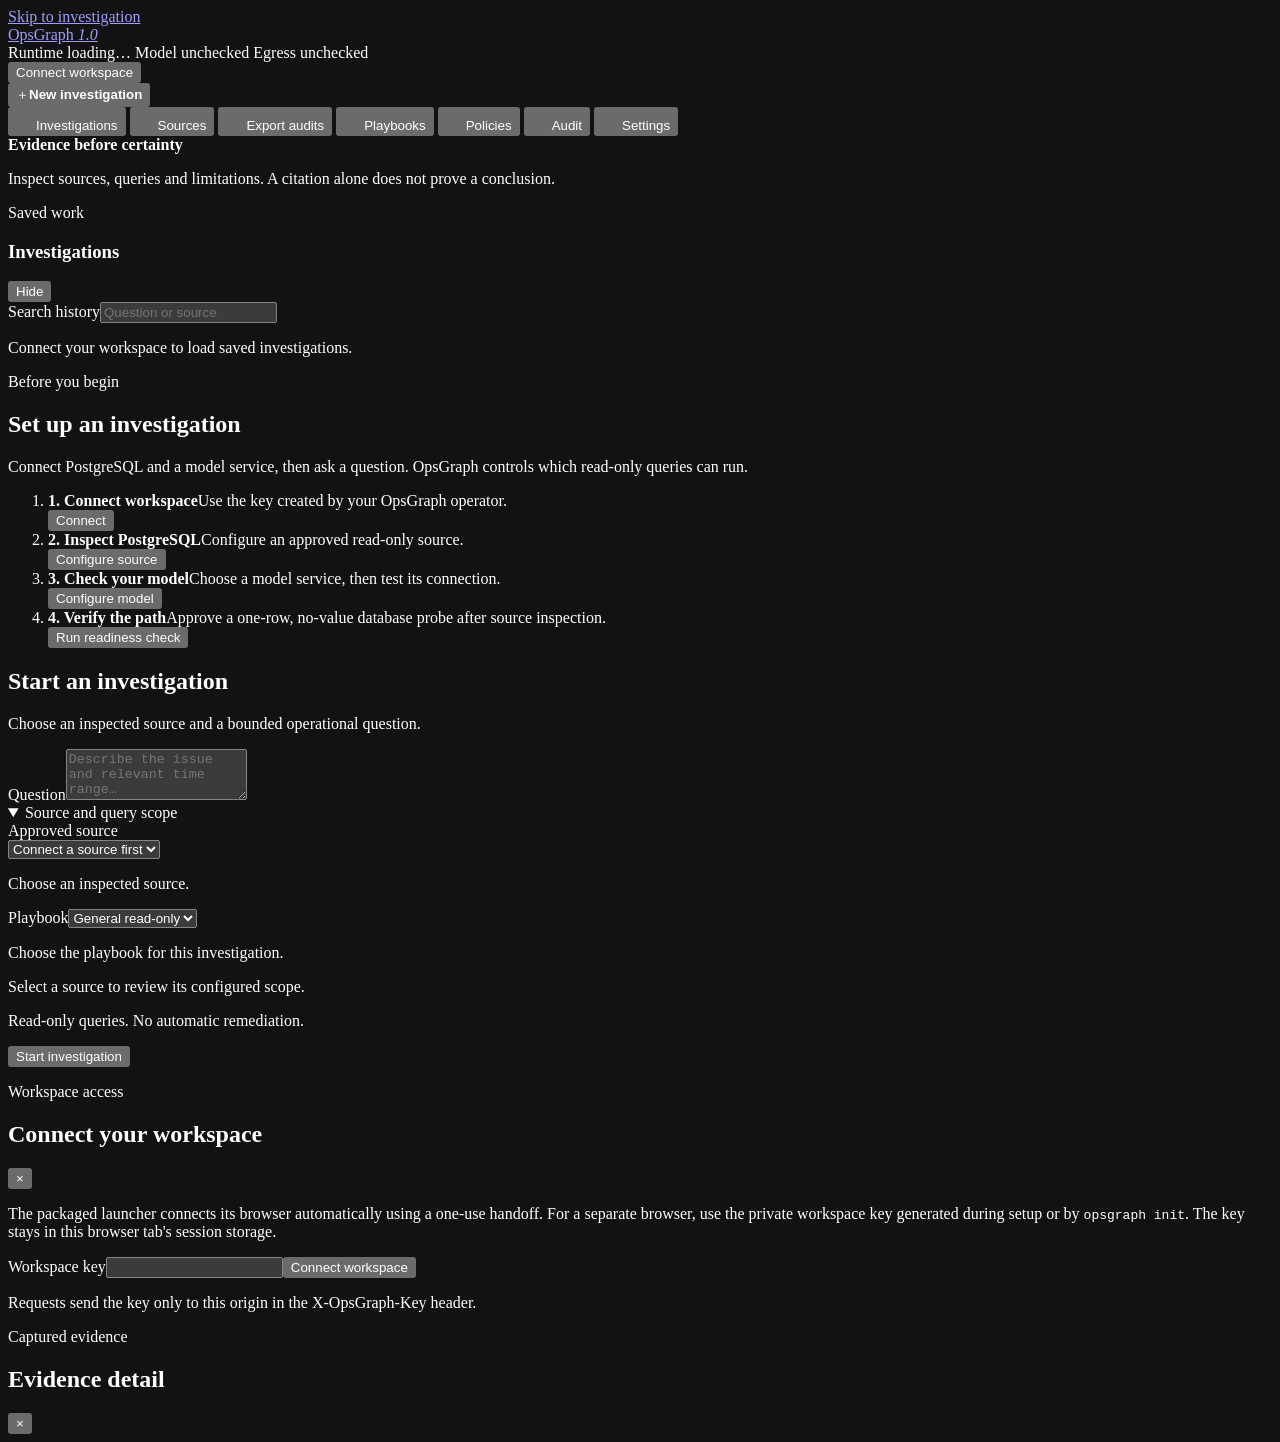
==== commit 52a87578: "Guide source setup and preserve check history" ====
--- a/src/opsgraph/web/index.html
+++ b/src/opsgraph/web/index.html
@@ -78,7 +78,7 @@
                   <section class="decision-card" id="conclusionCard" hidden><div><p class="eyebrow">Model overview · unverified interpretation</p><h3 id="conclusionTitle"></h3><p>Review findings, captured records and limitations before relying on this assessment.</p></div></section>
                   <section class="finding-grid" id="findingGrid" aria-label="Findings"></section>
                   <section class="limitations-section" id="limitationsSection"><h3>What this result does not establish</h3><ul id="limitations"></ul><p id="captureStatus" class="helper"></p></section>
-                  <section class="evidence-section" id="evidenceSection" hidden><button class="secondary" id="toggleEvidence" aria-expanded="false" aria-controls="evidencePanel">Show captured records</button><div id="evidencePanel" hidden><p class="helper">References identify what the model cited. They do not independently establish semantic support or causality.</p><div id="evidenceLedger"></div></div></section>
+                  <section class="evidence-section" id="evidenceSection" hidden><button class="secondary" id="toggleEvidence" aria-expanded="false" aria-controls="evidencePanel">Show captured records</button><div id="evidencePanel" hidden><p class="helper" id="evidenceReferenceHelp">References identify what the model cited. They do not independently establish semantic support or causality.</p><div id="evidenceLedger"></div></div></section>
                 </article>
               </div>
             </section>
@@ -99,55 +99,67 @@
         <div class="source-grid" id="sourceCatalog"><p class="helper">Connect workspace to load sources.</p></div>
         <section class="notice" id="savedConnection" hidden aria-live="polite"><h2>Database connection saved</h2><p>Your private connection is stored on this backend. Choose which tables OpsGraph may read, then check the connection. You do not need to paste it again.</p><button class="primary" id="finishSavedConnection" type="button">Choose tables and check connection</button></section>
         <section class="source-setup" id="sourceSetup" hidden>
-          <div class="source-guide-column"><p class="eyebrow">Connection route</p><h2 id="sourceSetupTitle" tabindex="-1">Configure PostgreSQL</h2>
-            <label for="sourceHosting">Where is your database hosted?</label><select id="sourceHosting" form="sourceForm"><option value="local">Local PostgreSQL</option><option value="self_hosted">Remote or self-hosted</option><option value="supabase">Supabase</option><option value="neon">Neon</option><option value="aws_rds">AWS RDS PostgreSQL</option><option value="google_cloud_sql">Google Cloud SQL</option><option value="azure">Azure Database for PostgreSQL</option><option value="digitalocean">DigitalOcean Managed PostgreSQL</option></select>
-            <div id="hostingGuide" class="hosting-guide" aria-live="polite"><p class="helper">Connect your workspace to load hosting guidance.</p></div><div class="notice error" id="hostingError" role="alert" hidden></div><button class="secondary" id="retryHostingGuides" type="button" hidden>Reload hosting guidance</button>
-            <details class="connection-storage"><summary>Configure your private connection</summary><p>The launcher stores your connection privately on the <strong>OpsGraph backend host</strong>. If it is missing, stop the launcher and run <code>opsgraph launch --configure</code>. Choose your hosting option when prompted.</p><p>Advanced installations use an approved environment-variable reference. Never paste a connection URL into browser source fields.</p><p>Source inspection works even when your model is unavailable.</p></details>
-            <details class="role-guide"><summary>Create a least-privilege login</summary><p>Enter the exact tables in the source form, then generate a policy-bounded script for a PostgreSQL administrator to review. OpsGraph does not connect with administrator credentials and never executes this script.</p><div class="role-guide-controls"><label for="roleGuideName">Role name</label><input id="roleGuideName" value="opsgraph_reader" pattern="[a-z_][a-z0-9_]{0,62}" maxlength="63"><label for="roleGuideDatabase">Database name (optional)</label><input id="roleGuideDatabase" pattern="[a-z_][a-z0-9_]{0,62}" maxlength="63" placeholder="operations"><button class="secondary" id="generateRoleGuide" type="button">Generate reviewed scope</button></div><div class="notice error" id="roleGuideError" role="alert" hidden></div><p id="roleGuideStatus" class="helper" role="status">No script generated.</p><pre id="roleGuideOutput" hidden><code></code></pre><button class="secondary" id="copyRoleGuide" type="button" hidden>Copy script</button><ul id="roleGuideNotes" class="helper" hidden></ul><p>Passwords are set interactively with <code>createuser --pwprompt</code> or <code>\password</code>, never placed in generated SQL. Remote connections must verify the database certificate.</p></details>
-          </div>
+          <div class="source-setup-heading"><div><p class="eyebrow">Connect safely · one step at a time</p><h2 id="sourceSetupTitle" tabindex="-1">Step 1 of 5 · Database host</h2></div><button class="secondary" id="closeSourceSetup" type="button">Back to sources</button></div>
+          <ol class="source-progress" aria-label="Source setup progress"><li data-source-progress="1" aria-current="step">1. Host</li><li data-source-progress="2">2. Connection</li><li data-source-progress="3">3. Tables</li><li data-source-progress="4">4. Review</li><li data-source-progress="5">5. Finish</li></ol>
+          <section data-source-step="1">
+            <div class="provider-choice"><span id="sourceProviderIcon"></span><div><label for="sourceHosting">Where is your database hosted?</label><select id="sourceHosting" form="sourceForm"><option value="local">Local PostgreSQL</option><option value="self_hosted">Remote or self-hosted</option><option value="supabase">Supabase</option><option value="neon">Neon</option><option value="aws_rds">AWS RDS PostgreSQL</option><option value="google_cloud_sql">Google Cloud SQL</option><option value="azure">Azure Database for PostgreSQL</option><option value="digitalocean">DigitalOcean Managed PostgreSQL</option></select></div></div>
+            <p id="sourceProviderTip" class="notice"></p>
+            <div id="hostingGuide" class="hosting-guide" aria-live="polite"></div><div class="notice error" id="hostingError" role="alert" hidden></div><button class="secondary" id="retryHostingGuides" type="button" hidden>Reload hosting guidance</button>
+            <p class="helper">Provider names and logos identify the host. They do not imply endorsement or that your connection has passed a check.</p>
+          </section>
+          <section data-source-step="2" hidden>
+            <form id="sourceConnectionForm">
+              <label for="existingConnection">Connection</label><select id="existingConnection"><option value="">Add a new private connection</option></select>
+              <div id="newConnectionFields"><label for="sourceDsn">PostgreSQL connection string (hidden)</label><input id="sourceDsn" type="password" required autocomplete="new-password" spellcheck="false" maxlength="16384" aria-describedby="sourceConnectionHelp">
+                <p id="sourceConnectionHelp" class="notice"><b>Use a read-only login.</b> A Supabase HTTPS project address will not work here. Copy the PostgreSQL URI. For remote URIs, OpsGraph requires certificate and hostname verification.</p>
+                <label for="sourceCaFile">CA certificate file (PEM, optional)</label><input id="sourceCaFile" type="file" accept=".crt,.cer,.pem,text/plain"><p class="helper">Download the CA from your database host, then select it here. Maximum 64 KB; never upload a private key. The backend stores it privately.</p>
+                <details><summary>Or use a CA already on the backend</summary><label for="sourceTlsCa">CA path on the OpsGraph backend</label><input id="sourceTlsCa" autocomplete="off" placeholder="/path/to/database-ca.crt"><p class="helper">This must be a path on the machine running OpsGraph. Uploaded CAs are relocated by backup/restore; independently mounted files must remain available.</p></details>
+              </div>
+              <p id="connectionSaveStatus" role="status"></p>
+            </form>
+          </section>
           <form id="sourceForm" class="credential-form"><fieldset id="sourceFields">
-            <p class="eyebrow">Approved scope</p><h2>Choose what can be read.</h2><p class="helper">Save and inspect checks the actual connection and physical schema. It does not query source records or contact your model.</p>
-            <label for="sourceName">Display name</label><input id="sourceName" required placeholder="Staging PostgreSQL">
-            <details class="source-advanced"><summary>Connection reference and source identity</summary><label for="sourceId">Source ID</label><input id="sourceId" required pattern="[a-z][a-z0-9\-]{1,63}" placeholder="staging-readonly"><label for="sourceSecretRef">DSN environment variable name</label><input id="sourceSecretRef" required pattern="[A-Z][A-Z0-9_]{2,127}" placeholder="OPSGRAPH_SOURCE_DSN"><small>Must be approved by OPSGRAPH_ALLOWED_POSTGRES_SECRET_REFS. Never enter the connection URL.</small></details>
-            <label for="sourceSchemas">Allowed schemas</label><input id="sourceSchemas" required value="public">
-            <section id="tableDiscovery" hidden><h3>Choose your tables</h3><p id="tableDiscoveryStatus" class="helper" role="status"></p><div id="tableChoices"></div><button class="secondary" id="retryTableDiscovery" type="button">Refresh table list</button></section>
-            <label for="sourceTables">Explicit allowed tables</label><input id="sourceTables" required placeholder="public.jobs, public.queues">
-            <div id="inspectedTables" hidden></div>
-            <section class="readiness-panel" id="sourceReadinessPanel" aria-labelledby="sourceReadinessTitle" hidden>
-              <h3 id="sourceReadinessTitle">Bounded readiness check</h3>
-              <p>After reviewing the inspection, approve one real read against one selected table. OpsGraph selects only the constant <code>1</code>, reads at most one row, retains no source value, uses a one-second-or-shorter timeout, and does not contact the model.</p>
-              <label for="sourceReadinessTable">Approved table to probe</label><select id="sourceReadinessTable"></select>
-              <label class="checkbox-label"><input id="confirmSourceReadiness" type="checkbox"><span>I reviewed this source scope and approve the bounded read described above.</span></label>
-              <button class="secondary" id="runSourceReadiness" type="button" disabled>Run bounded readiness check</button>
-              <p id="sourceReadinessStatus" role="status">Not run for this source revision.</p>
-            </section>
-            <label for="sourceEvidenceBindings">Playbook evidence mappings (optional)</label><textarea id="sourceEvidenceBindings" rows="3" placeholder="job_status=public.jobs&#10;queue_state=public.queues"></textarea><small>Required only for specialist playbooks that declare these evidence types. Map each to an allowed table. This is an evidence-coverage binding; it does not define column meanings, units, statuses or relationships. General read-only investigations do not require these mappings.</small>
-            <label class="checkbox-label"><input id="sourceExternalEgress" type="checkbox"><span>Permit bounded evidence and schema metadata to reach an external model provider. Keep off for local inference.</span></label>
-            <div class="notice error" id="sourceError" role="alert" hidden></div><section class="connection-diagnostic" id="sourceDiagnostic" aria-labelledby="sourceDiagnosticTitle" hidden><p class="eyebrow">Connection needs attention</p><h3 id="sourceDiagnosticTitle">Connection needs attention</h3><ol id="sourceDiagnosticSteps"></ol><p class="helper">No credentials or raw driver output are shown. Correct the configuration, then explicitly run the check again.</p></section><output id="sourceStatus"></output><button class="primary" id="saveSource" type="submit">Save and inspect source</button><button class="secondary" id="sourceContinue" type="button" hidden>Continue to investigation →</button></fieldset>
-          </form>
+            <section data-source-step="3" hidden>
+              <label for="sourceName">Display name</label><input id="sourceName" required placeholder="Staging PostgreSQL">
+              <details class="source-advanced"><summary>Advanced: source identity and connection reference</summary><label for="sourceId">Source ID</label><input id="sourceId" required pattern="[a-z][a-z0-9\-]{1,63}" placeholder="staging-readonly"><label for="sourceSecretRef">Connection reference</label><input id="sourceSecretRef" required pattern="[A-Z][A-Z0-9_]{2,127}" placeholder="OPSGRAPH_SOURCE_DSN" readonly><small>A backend reference, never the connection URI or password.</small></details>
+              <label for="sourceSchemas">Allowed schemas</label><input id="sourceSchemas" required value="public">
+              <section id="tableDiscovery" hidden><h3>Choose your tables</h3><p id="tableDiscoveryStatus" class="helper" role="status"></p><div id="tableChoices"></div><button class="secondary" id="retryTableDiscovery" type="button">Refresh table list</button></section>
+              <label for="sourceTables">Explicit allowed tables</label><input id="sourceTables" required placeholder="public.jobs, public.queues"><p class="helper">Only these tables will be approved. Table discovery reads names, not records.</p>
+              <details class="role-guide"><summary>Need a read-only login? Generate an exact-scope script</summary><p>A database administrator must review and execute this script. OpsGraph never uses an administrator login or runs this script.</p><div class="role-guide-controls"><label for="roleGuideName">Role name</label><input id="roleGuideName" value="opsgraph_reader" pattern="[a-z_][a-z0-9_]{0,62}" maxlength="63"><label for="roleGuideDatabase">Database name (optional)</label><input id="roleGuideDatabase" pattern="[a-z_][a-z0-9_]{0,62}" maxlength="63" placeholder="operations"><button class="secondary" id="generateRoleGuide" type="button">Generate reviewed scope</button></div><div class="notice error" id="roleGuideError" role="alert" hidden></div><p id="roleGuideStatus" class="helper" role="status">No script generated.</p><pre id="roleGuideOutput" hidden><code></code></pre><button class="secondary" id="copyRoleGuide" type="button" hidden>Copy script</button><ul id="roleGuideNotes" class="helper" hidden></ul><p>Set passwords interactively with <code>\password</code>; never in the generated SQL.</p></details>
+              <details><summary>Advanced: playbook evidence mappings</summary><label for="sourceEvidenceBindings">Playbook evidence mappings (optional)</label><textarea id="sourceEvidenceBindings" rows="3" placeholder="job_status=public.jobs&#10;queue_state=public.queues"></textarea><small>Only specialist playbooks need these mappings. They do not define column meanings, units, statuses or relationships. General read-only investigations do not require them.</small></details>
+              <label class="checkbox-label"><input id="sourceExternalEgress" type="checkbox"><span>Allow bounded records and table information to reach your external model. Keep off for local inference.</span></label>
+            </section>
+            <section data-source-step="4" hidden><h3>Review the tables OpsGraph may read</h3><p id="sourceReviewSelection" class="notice"></p><p>Save and inspect checks your login and table structure. It does not read source records or contact the model.</p><div id="inspectedTables" hidden></div><button class="primary" id="saveSource" type="submit">Save and inspect source</button></section>
+            <section data-source-step="5" hidden>
+              <section class="readiness-panel" id="sourceReadinessPanel" aria-labelledby="sourceReadinessTitle" hidden><h3 id="sourceReadinessTitle">Check that a query can run</h3><p>After reviewing the tables, approve one real read. OpsGraph selects only the constant <code>1</code>, reads at most one row, retains no source value, uses a one-second-or-shorter query timeout, and does not contact the model.</p><label for="sourceReadinessTable">Table for this check</label><select id="sourceReadinessTable"></select><label class="checkbox-label"><input id="confirmSourceReadiness" type="checkbox"><span>I reviewed these tables and approve the read described above.</span></label><button class="secondary" id="runSourceReadiness" type="button" disabled>Run query check</button><p id="sourceReadinessStatus" role="status">Not run for this source revision.</p></section>
+              <details class="check-history"><summary>Earlier checks for this source</summary><p class="helper">Last 30 recorded results. Earlier results remain in Audit; a past pass is not a fresh check.</p><ol id="sourceCheckHistory"></ol><button class="secondary" id="sourceRefreshHistory" type="button">Refresh check history</button></details><button class="secondary" id="sourceContinue" type="button" hidden>Continue to investigation →</button>
+            </section>
+          </fieldset></form>
+          <div class="notice error" id="sourceError" role="alert" hidden></div><section class="connection-diagnostic" id="sourceDiagnostic" aria-labelledby="sourceDiagnosticTitle" hidden><p class="eyebrow">Connection needs attention</p><h3 id="sourceDiagnosticTitle">Connection needs attention</h3><ol id="sourceDiagnosticSteps"></ol><p class="helper">Correct the configuration, then explicitly run the check again. No password or raw driver error is shown.</p></section><output id="sourceStatus"></output>
+          <div class="source-step-actions"><button class="secondary" id="sourceBack" type="button" hidden>Back</button><button class="primary" id="sourceNext" type="button">Continue</button></div>
         </section>
       </section>
       <section class="view catalog-view" data-view-panel="work-outcomes" aria-labelledby="workOutcomesTitle" hidden>
-        <header class="page-header"><div><p class="eyebrow">Promises → outcomes</p><h1 id="workOutcomesTitle">Which exports missed their deadline?</h1><p>Count accepted work, retain uncertainty and recheck the same cohort. Application calculations; no model needed.</p></div><button class="secondary" id="mwRefresh" disabled>Refresh saved audits</button></header>
-        <div class="notice error" id="mwError" role="alert" hidden></div><p id="mwStatus" role="status">Connect workspace to load reviewed contracts.</p>
+        <header class="page-header"><div><p class="eyebrow">Export requests → results</p><h1 id="workOutcomesTitle">Which exports missed their deadline?</h1><p>Check accepted export requests, see where results are uncertain, and check the same exports again. OpsGraph calculates from saved database records; no AI model is needed.</p></div><button class="secondary" id="mwRefresh" disabled>Refresh saved audits</button></header>
+        <div class="notice error" id="mwError" role="alert" hidden></div><p id="mwStatus" role="status">Connect workspace to load reviewed export rules.</p>
         <div class="outcome-layout">
-          <section class="outcome-inputs"><h2>Audit scope</h2><form id="mwForm"><fieldset id="mwFields" disabled>
-            <label for="mwContract">Reviewed contract</label><select id="mwContract" required><option value="">Select a reviewed contract</option></select><details><summary>Inspect selected definition</summary><pre class="data-block" id="mwDefinition">No contract selected.</pre></details>
-            <label for="mwTenant">Tenant identifier</label><input id="mwTenant" required maxlength="128" autocomplete="off" placeholder="tenant-a">
-            <label for="mwStart">Accepted from (inclusive, UTC)</label><input id="mwStart" type="datetime-local" step="1" required>
-            <label for="mwEnd">Accepted before (exclusive, UTC)</label><input id="mwEnd" type="datetime-local" step="1" required>
-            <label for="mwCutoff">Outcome cutoff (UTC)</label><input id="mwCutoff" type="datetime-local" step="1" required><p class="helper">One tenant; at most 31 days. The cutoff must be at or after the window ends. Counts use the whole accepted population; the examples are bounded.</p>
+          <section class="outcome-inputs"><h2>Choose exports to check</h2><form id="mwForm"><fieldset id="mwFields" disabled>
+            <label for="mwContract">Reviewed export rules</label><select id="mwContract" required><option value="">Select reviewed export rules</option></select><details><summary>Inspect selected export rules (JSON)</summary><pre class="data-block" id="mwDefinition">No export rules selected.</pre></details>
+            <label for="mwTenant">Tenant ID (workspace or organization)</label><input id="mwTenant" required maxlength="128" autocomplete="off" placeholder="tenant-a">
+            <label for="mwStart">Accepted from, including this time (UTC)</label><input id="mwStart" type="datetime-local" step="1" required>
+            <label for="mwEnd">Accepted before, excluding this time (UTC)</label><input id="mwEnd" type="datetime-local" step="1" required>
+            <label for="mwCutoff">Check results up to (UTC)</label><input id="mwCutoff" type="datetime-local" step="1" required><p class="helper">Check one tenant and an acceptance period of up to 31 days. The check time must be at or after that period ends. Totals include every accepted export request in the period; the list may show only some examples.</p>
             <button class="primary" type="submit" id="mwRun">Run export audit</button>
           </fieldset></form>
-          <details class="outcome-contract-review"><summary>Operator: review a contract</summary><p>First configure, inspect and verify a read-only PostgreSQL source in Sources. Review the mapping and the meaning of its authoritative coverage watermark. Validation checks columns and scope; it cannot prove these business meanings.</p><form id="mwReviewForm"><fieldset id="mwReviewFields" disabled><label for="mwContractJson">Complete WorkOutcomeContract JSON</label><textarea id="mwContractJson" required rows="10" spellcheck="false"></textarea><label class="checkbox-label"><input type="checkbox" id="mwConfirm" required><span>I reviewed the promise grain, tenant joins, deadline, terminal statuses, legitimate cancellations and authoritative source coverage.</span></label><button class="secondary" type="submit" id="mwSave">Save immutable reviewed version</button></fieldset></form></details>
+          <details class="outcome-contract-review"><summary>Advanced setup: review export rules</summary><p>First connect, inspect and test a read-only PostgreSQL source in Sources. Review which records represent one export request, how its records are linked, and the time through which the source says its data is complete. Validation checks columns and permitted data; it cannot prove these business meanings.</p><form id="mwReviewForm"><fieldset id="mwReviewFields" disabled><label for="mwContractJson">Complete export rules (WorkOutcomeContract JSON)</label><textarea id="mwContractJson" required rows="10" spellcheck="false"></textarea><label class="checkbox-label"><input type="checkbox" id="mwConfirm" required><span>I reviewed what counts as one export request, how records are linked within each tenant, deadlines, final outcomes, valid cancellations, and the source’s data-completeness guarantee.</span></label><button class="secondary" type="submit" id="mwSave">Save reviewed rules as a new fixed version</button></fieldset></form></details>
           <h2>Saved export audits</h2><div id="mwHistory"><p class="helper">No audits loaded.</p></div>
         </section>
-        <section id="mwResult" class="outcome-result" hidden aria-labelledby="mwResultTitle"><p class="eyebrow">Captured reconciliation</p><h2 id="mwResultTitle" tabindex="-1">Audit result</h2><p id="mwScope"></p><div id="mwCounts" class="outcome-counts"></div><p id="mwQuality" class="helper"></p><p id="mwComparison" role="status"></p>
-          <section><h3>Overdue examples</h3><p id="mwSampleNote" class="helper"></p><div class="outcome-table-wrap"><table class="outcome-table"><thead><tr><th>Promise</th><th>Customer</th><th>Deadline (UTC)</th></tr></thead><tbody id="mwExamples"></tbody></table></div></section>
+        <section id="mwResult" class="outcome-result" hidden aria-labelledby="mwResultTitle"><p class="eyebrow">Saved export check</p><h2 id="mwResultTitle" tabindex="-1">Audit result</h2><p id="mwScope"></p><div id="mwCounts" class="outcome-counts"></div><p id="mwQuality" class="helper"></p><p id="mwComparison" role="status"></p>
+          <section><h3>Overdue examples</h3><p id="mwSampleNote" class="helper"></p><div class="outcome-table-wrap"><table class="outcome-table"><thead><tr><th>Export request</th><th>Customer</th><th>Deadline (UTC)</th></tr></thead><tbody id="mwExamples"></tbody></table></div></section>
           <h3>What this establishes</h3><ul id="mwLimitations"></ul>
-          <form id="mwRecheckForm"><fieldset id="mwRecheckFields" disabled><label for="mwLater">Recheck this same cohort at a later cutoff (UTC)</label><input id="mwLater" type="datetime-local" step="1" required><p class="helper">Only the cutoff changes. This rereads the database and preserves the earlier capture. It does not retry or repair customer work.</p><button class="secondary" id="mwRecheck" type="submit">Recheck original cohort</button></fieldset></form>
+          <form id="mwRecheckForm"><fieldset id="mwRecheckFields" disabled><label for="mwLater">Check these same exports at a later time (UTC)</label><input id="mwLater" type="datetime-local" step="1" required><p class="helper">Only the check time changes. OpsGraph reads the database again and keeps the earlier saved records. It does not retry or repair customer work.</p><button class="secondary" id="mwRecheck" type="submit">Check these same exports again</button></fieldset></form>
           <div class="case-actions"><button class="secondary" id="mwInspect" disabled>Open saved evidence / report</button><button class="secondary" id="mwExport" disabled>Export audit JSON</button><button class="secondary" id="mwCancel" hidden>Cancel audit</button></div>
-          <details><summary>Developer evidence: SQL and calculation</summary><p class="helper">Inspect the exact captured query, full totals and separately hashed calculation. Digests do not authenticate database origin or establish causality.</p><pre class="data-block" id="mwEvidence"></pre></details>
+          <details><summary>Developer evidence: SQL and calculation</summary><p class="helper">Inspect the exact captured query, full totals and separately hashed calculation. Hashes let you check that recorded content is unchanged. They do not prove where the data came from or what caused a problem.</p><pre class="data-block" id="mwEvidence"></pre></details>
         </section>
       </div>
       </section>
@@ -175,7 +187,7 @@
             </fieldset>
             <p id="providerSaveStatus" role="status">Connect your workspace to configure a model.</p><div class="notice error" id="providerSaveError" role="alert" hidden></div>
           </form>
-        </section><section><h2>Verify connection</h2><p>Saving validates configuration only. This test sends a small structured request to the selected model; it sends no database schema, question, or evidence.</p><dl class="detail-list" id="providerConfig"><div><dt>Status</dt><dd>Connect workspace to read configuration.</dd></div></dl><button class="primary" id="testProvider">Test actual model connection</button><p id="providerTestStatus" role="status">No connection test performed in this tab.</p><div class="notice error" id="providerError" role="alert" hidden></div></section></div>
+        </section><section><h2>Verify connection</h2><p>Saving validates configuration only. This test sends a small structured request to the selected model; it sends no database schema, question, or evidence.</p><dl class="detail-list" id="providerConfig"><div><dt>Status</dt><dd>Connect workspace to read configuration.</dd></div></dl><button class="primary" id="testProvider">Test actual model connection</button><p id="providerTestStatus" role="status">No current connection test.</p><details class="check-history"><summary>Earlier model checks</summary><p class="helper">History remains after a reload or restart. An old pass does not renew the current 15-minute verification.</p><ol id="modelCheckHistory"></ol></details><div class="notice error" id="providerError" role="alert" hidden></div></section></div>
         <details class="runtime-details"><summary>Advanced: reported runtime</summary><pre class="data-block" id="runtimeDetails">Reading runtime…</pre></details>
       </section>
     </main>
@@ -183,7 +195,8 @@
   <div class="drawer-backdrop" id="drawerBackdrop" hidden></div>
   <aside class="drawer" id="credentialDrawer" role="dialog" aria-modal="true" aria-labelledby="credentialDrawerTitle" aria-hidden="true">
     <header><div><p class="eyebrow">Workspace access</p><h2 id="credentialDrawerTitle">Connect your workspace</h2></div><button class="drawer-close" aria-label="Close workspace connection">×</button></header>
-    <form class="drawer-body credential-form" id="credentialForm"><p>The packaged launcher connects its browser automatically using a one-use handoff. For a separate browser, use the private workspace key generated during setup or by <code>opsgraph init</code>. The key stays in this browser tab's session storage.</p><label for="workspaceKey">Workspace key</label><input id="workspaceKey" type="password" autocomplete="off" required spellcheck="false"><div class="notice error" id="credentialError" role="alert" hidden></div><button class="primary" id="saveCredential" type="submit">Connect workspace</button><button class="secondary" id="clearCredential" type="button">Forget key and clear this view</button><p class="helper">Requests send the key only to this origin in the X-OpsGraph-Key header.</p></form>
+    <section class="drawer-body" id="credentialConnected" hidden><h3>This browser is connected</h3><p>Your key is hidden. Disconnect this browser before entering a different key.</p><button class="secondary" id="clearCredential" type="button">Disconnect and enter a key again</button><p class="helper">This clears browser access only. Saved sources, checks, investigations and evidence remain on the backend.</p></section>
+    <form class="drawer-body credential-form" id="credentialForm"><p>The packaged launcher connects its browser automatically using a one-use handoff. For a separate browser, use the private workspace key generated during setup or by <code>opsgraph init</code>. The key stays in this browser tab's session storage.</p><label for="workspaceKey">Workspace key</label><input id="workspaceKey" type="password" autocomplete="off" required spellcheck="false"><div class="notice error" id="credentialError" role="alert" hidden></div><button class="primary" id="saveCredential" type="submit">Connect workspace</button><p class="helper">Requests send the key only to this origin in the X-OpsGraph-Key header.</p></form>
   </aside>
   <aside class="drawer evidence-drawer" id="evidenceDrawer" role="dialog" aria-modal="true" aria-labelledby="evidenceDrawerTitle" aria-hidden="true"><header><div><p class="eyebrow">Captured evidence</p><h2 id="evidenceDrawerTitle">Evidence detail</h2></div><button class="drawer-close" aria-label="Close evidence detail">×</button></header><div class="drawer-body" id="evidenceDetail"></div></aside>
   <dialog class="drawer report-drawer" id="reportDrawer" aria-modal="true" aria-labelledby="reportDrawerTitle" aria-hidden="true">
@@ -207,6 +220,7 @@
   <script src="/assets/static/events.js"></script>
   <script src="/assets/static/view-state.js"></script>
   <script src="/assets/static/work-outcomes.js"></script>
+  <script src="/assets/static/source-setup.js"></script>
   <script src="/assets/static/app.js"></script>
 </body>
 </html>
